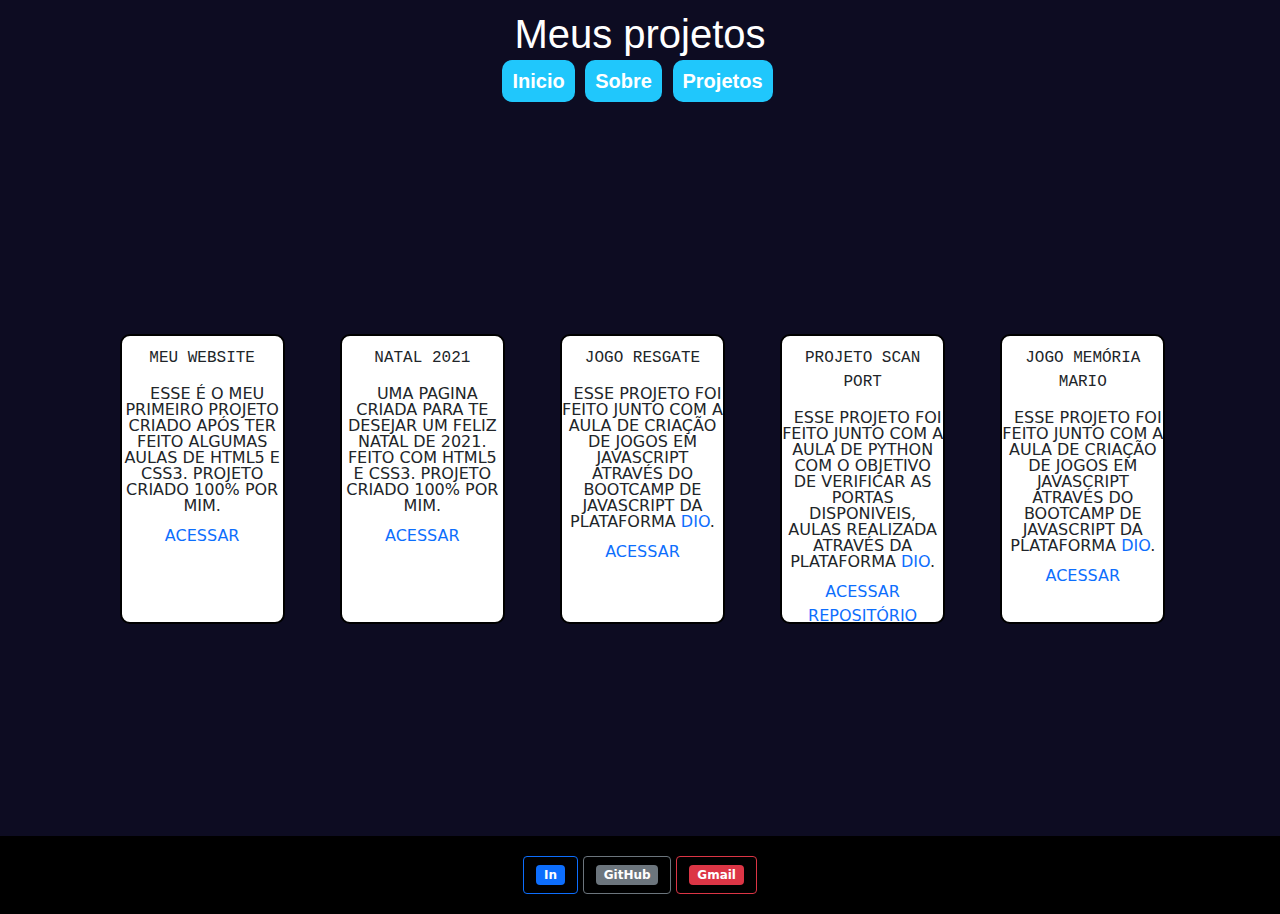
==== projetos pessoal/pro-pessoal.html @ b99d31ad "novo portfolio" ====
<!DOCTYPE html>
<html lang="pt-br">
<head>
    <meta charset="UTF-8">
    <meta http-equiv="X-UA-Compatible" content="IE=edge">
    <meta name="viewport" content="width=device-width, initial-scale=1.0">
    <link rel="shortcut icon" href="../img/favicon_io/favicon.ico" type="image/x-icon">
    <link rel="stylesheet" href="../assest/css/style.css">
    <link rel="stylesheet" href="../Bootstrap/css/bootstrap.css">

    <title>Projetos Pessoal</title>
</head>
<body>
    <header>
        <h1>Meus projetos</h1>
            <div>
                <nav>
                 <a href="../index.html">Inicio</a>
                 <a href="../sobre/about.html">Sobre</a>
                 <a href="pro-pessoal.html">Projetos</a>
                </nav>
            </div>
    </header>
    <section>
        <div class="pro-main">
            <div class="pro-div">
                <p class="pro-pf">Meu WebSite</p>
                <p class="pro-p">
                    Esse é o meu primeiro projeto criado após ter feito algumas aulas de HTML5 e CSS3. Projeto criado 100% por mim.
                </p>
                <a href="https://jefalmeida1.github.io/Portfolio/" target="_blank" class="pro-link">Acessar</a>
            </div>
            <div class="pro-div">
                <p class="pro-pf">Natal 2021</p>
                <p class="pro-p">
                    Uma pagina criada para te desejar um feliz natal de 2021. Feito com HTML5 e CSS3. Projeto criado 100% por mim.
                </p>
                <a href="https://jefalmeida1.github.io/devnatal2021/" target="_blank" class="pro-link">Acessar</a>
            </div>
            <div class="pro-div">
                <p class="pro-pf">Jogo Resgate</p>
                <p class="pro-p">
                    Esse projeto foi feito junto com a aula de criação de jogos em javascript através do bootcamp de JavaScript da plataforma 
                    <a href="https://www.dio.me/" target="_blank" class="pro-link">DIO</a>.
                </p>
                <a href="https://github.com/JefAlmeida1/DigitalInnovationOne/tree/main/JavaScript/Jogo%20Nave" target="_blank" class="pro-link">Acessar</a>
            </div>
            <div class="pro-div">
                <p class="pro-pf">Projeto Scan Port</p>
                <p class="pro-p">
                    Esse projeto foi feito junto com a aula de python com o objetivo de verificar as portas disponiveis, aulas realizada através da plataforma 
                    <a href="https://www.dio.me/" target="_blank" class="pro-link">DIO</a>.
                </p>
                <a href="https://github.com/JefAlmeida1/DigitalInnovationOne/tree/main/Python/Projeto%20Scan%20Port" target="_blank" class="pro-link">Acessar repositório</a>
            </div>
            <div class="pro-div">
                <p class="pro-pf">Jogo Memória Mario</p>
                <p class="pro-p">
                    Esse projeto foi feito junto com a aula de criação de jogos em javascript através do bootcamp de JavaScript da plataforma 
                    <a href="https://www.dio.me/" target="_blank" class="pro-link">DIO</a>.
                </p>
                <a href="https://jefalmeida1.github.io/Mariomemoria/" target="_blank" class="pro-link">Acessar</a>
            </div>
        </div>
    </section>
    <footer>
        <div>
            <button type="button" class="btn btn-outline-primary">
                <span class="badge bg-primary">
                    <a href="https://www.linkedin.com/in/jeferson-almeida-988647219/" target="_blank" class="lik">In</a>
                </span>
            </button>
            <button type="button" class="btn btn-outline-secondary">
                <a href="https://github.com/JefAlmeida1" target="_blank" class="git">
                   <span class="badge bg-secondary">GitHub</span>
                </a>
            </button>
           <button type="button" class="btn btn-outline-danger">
                <span class="badge bg-danger">
                    <a href="mailto:contatojafjobssp@gmail.com" target="_blank" class="gmail">Gmail</a>
                </span>
            </button>
        </div>
    </footer>
</body>
</html>
---- assest/css/style.css ----
@charset "UTF-8";


*{
    margin: 0;
    padding: 0;
}

body{
    background-color: rgb(13, 12, 34);
    background-repeat: no-repeat;  
}

header{
    background-color: rgb(13, 12, 34);
    padding: 10px;
    margin: auto;
    text-align: center;
    text-decoration: azure;
    text-shadow: 5px black;
    font-family: 'Arial Narrow', Arial, sans-serif;
    font-size: 20px;
    color: white;
    width: 100%;
}

nav{
    margin-bottom: 10px;
}
nav a{
    color: white;
    padding: 10px;
    text-decoration: none;
    font-weight: bold;
    transition-duration: .5s;
    border-radius: 10px;
    border-color: rgb(32, 199, 252);
    background-color: rgb(32, 199, 252);
    margin-right: 5px;
}

nav > a:hover{
    background-color: #fffffffa;
    color: rgba(0, 0, 0, 0.897);
    padding: 5px;
}

a, .pro-link, header div a{
    text-decoration: none;
}


main{
    display: inline-block;
    margin: auto;
    width: 100%;
}

div.principal{
    background-color: rgb(13, 12, 34);
    border-radius: 5px;
    padding-bottom: 340px;
    margin-left: 20px;
    width: 90%;
    height: 20px;
    justify-content: center;
    border: 1px solid #0e0c0c;
    text-align: justify;
    position: relative;
    color: white;
    box-shadow: 0px 7px 9px #2C98F7;
    
    
    animation-name: moveInleft;
    animation-duration: 1s;
    animation-timing-function: ease-out;

}

.p-principal{
    margin: 100px 0px;
    text-align: justify;
    text-indent: 30px;
    line-height: 2em;
    font-size: calc(1em, 1em + 1vw, 1.25em);
    font-family: sans-serif;
}

h3.skill{
    margin-top: 15px;
    text-align: center;
    font-size: 30px;
    text-overflow: clip;
    color: white;
}

div.principal2{
    background-color: rgb(13, 12, 34);
    border-radius: 5px;
    padding: 99px;
    margin-left: 20px;
    margin-bottom: 15px;
    width: 90%;
    display: flex;
    border: 1px solid #0e0c0c;
    box-shadow: 0px 7px 9px #2C98F7
}

div.html5, .css3, .js, .react, .python, .sql{
    width: 20%;
    height: 3cm;
    padding: 20px;
    border: 1px solid #0e0c0c;
    text-decoration: none;
    text-transform: uppercase; 
    transition: all;
    transition-duration: 0.5s;
    cursor: pointer;
    text-align: center;

    animation-name: moveInRigth;
    animation-duration: 2s;
    animation-timing-function: ease-out;
}

.html5{
    background-color: #A62F03;
    border-radius: 20px;
    margin-right: 2px;

}

.css3{
    background-color: #498FAB;
    border-radius: 20px;
    margin-right: 2px;
}

.js{
    background-color: yellow;
    border-radius: 20px;
    margin-right: 2px;
}

.react{
    background-color: #2E5A6B;
    border-radius: 20px;
    margin-right: 2px;
    color: #6ACFF7;
}

.python{
    background-color: #236EEC;
    border-radius: 20px;
    margin-right: 2px;
    color: yellow;
}

.sql{
    background-color: #0C2E59;
    border-radius: 20px;
    margin-right: 2px;
    color: #BF4904;
}

footer{
    background-color: rgb(0, 0, 0); 
    padding: 20px;
    display: flex;
    align-items: center;
    justify-content: center;
    width: 100%;
    position: relative;
}

.lik{
    color: white;
    text-decoration: none;
}

.git{
    color: white;
    text-decoration: none;
}

.gmail{
    color: white;
    text-decoration: none;
}
/*animação*/

@keyframes moveInleft{
    0%{
        opacity: 0;
        transform: translateX(-100px);
    }
    
    80%{
        transform: translate(20px);
    }      

    100%{
        opacity: 1;
        transform: translate(0);
    }
}


@keyframes moveInRigth{
    0%{
        opacity: 0;
        transform: translateX(100px);
    }
    
    80%{
        transform: translate(-10px);
    }      

    100%{
        opacity: 1;
        transform: translate(0);
    }
}

@keyframes moveInskill{
    0%{
        opacity: 0;
        transform: translateY(30px);
    }

    100%{
        opacity: 1;
        transform: translate(0);
    }
}

.skill:hover::after{
    transform: scaleX(1.5) scaleY(1.6);
    opacity: 0;
}

.skill--animated{
    animation: moveInskill .3s ease-out .35s;
    animation-fill-mode: backwards;
}

div.html5:hover, .css3:hover, .js:hover, .react:hover, .python:hover, .sql:hover, .pro-div:hover{
    transform: translateY(-3px);
}

div.html5:active, .css3:active, .js:active, .react:active, .python:active, .sql:active{
    transform:translateY(-1px);
}

.html5:hover{
    background-color: #D95204;
    color: white;
}

.css3:hover{
    background-color: #147DD9;
    color: white;
}

.js:hover{
    background-color: black;
    color: yellow;
}

.react:hover{
    background-color: white;
    color: #6ACFF7;
}

.python:hover{
    background-color: yellow;
    color: #005FFF;
}

.sql:hover{
    background-color: #BF4904;
    color: #0C2E59;
}

/* Pagina about*/

.sobre{
    background-color: rgb(13, 12, 34);
    height: auto;
    width: 100%;
}

h1.sobre-h1{
    font-size: 2em;
    text-align: center;
}

.descricao{
    background-color: rgb(13, 12, 34);
    position: relative;
    padding-bottom: 35%; 
    margin: auto;
    color: white;
    width: 100%;
    font-size: calc(1em, 1em + 1vw, 1.25em);
}

.p-sobre{
    margin: 0px 15px;
    text-align: justify;
    text-indent: 30px;
    line-height: 29px;
    font-size: calc(1em, 1em + 1vw, 1.25em);
    font-family: sans-serif;
}

/* pagina pro-pessoal*/

section{
    background-color: rgb(13, 12, 34);
    padding: 0 7%;
    width: 100%;
}

.pro-main{
    background-color: rgb(13, 12, 34);
    width: 100%;
    padding: 50px 0;
    display: flex;
    flex-wrap: wrap;
    flex-direction: row;
    align-items: center;
    justify-content: space-around;
    height: 80vh;
}

.pro-div{
    background-color: white;
    display: inline-block;
    border: 2px solid black;
    width: 15%;
    height: 290px;
    border-radius: 10px;
    margin-top: 5px;
    margin-left: 5px;
    
    

    text-transform: uppercase; 
    transition: all;
    transition-duration: 0.5s;
    text-align: center;

    animation-name: moveInRigth;
    animation-duration: 2s;
    animation-timing-function: ease-out;
}

.pro-pf{
    text-align: center;
    font-family: monospace;
    margin-top: 10px;
    font-size: calc(1em, 1em + 1vw, 1.25em);
}

div{
    justify-content: center;
    align-items: center;
}

.pro-div:hover{
    box-shadow: 0px 7px 9px #2C98F7;    
}

.pro-p{
    margin: 10px 0px;
    text-align: center;
    text-indent: 10px;
    line-height: 1em;
    font-size: 1em;
}

/* media queries */

@media (min-width: 375px) and (max-width: 950px) {
    html{
        font-size: 3vw;
    }
    
    div.principal{
        padding-bottom: 250px;
    }

    .descricao{
        padding-bottom: 90%;
        width: 100%;
    }
    section{
        width: 100%;
    }
    .pro-main{
        width: 100%;
    }

    .pro-div{
        width: 50%;
    }

}
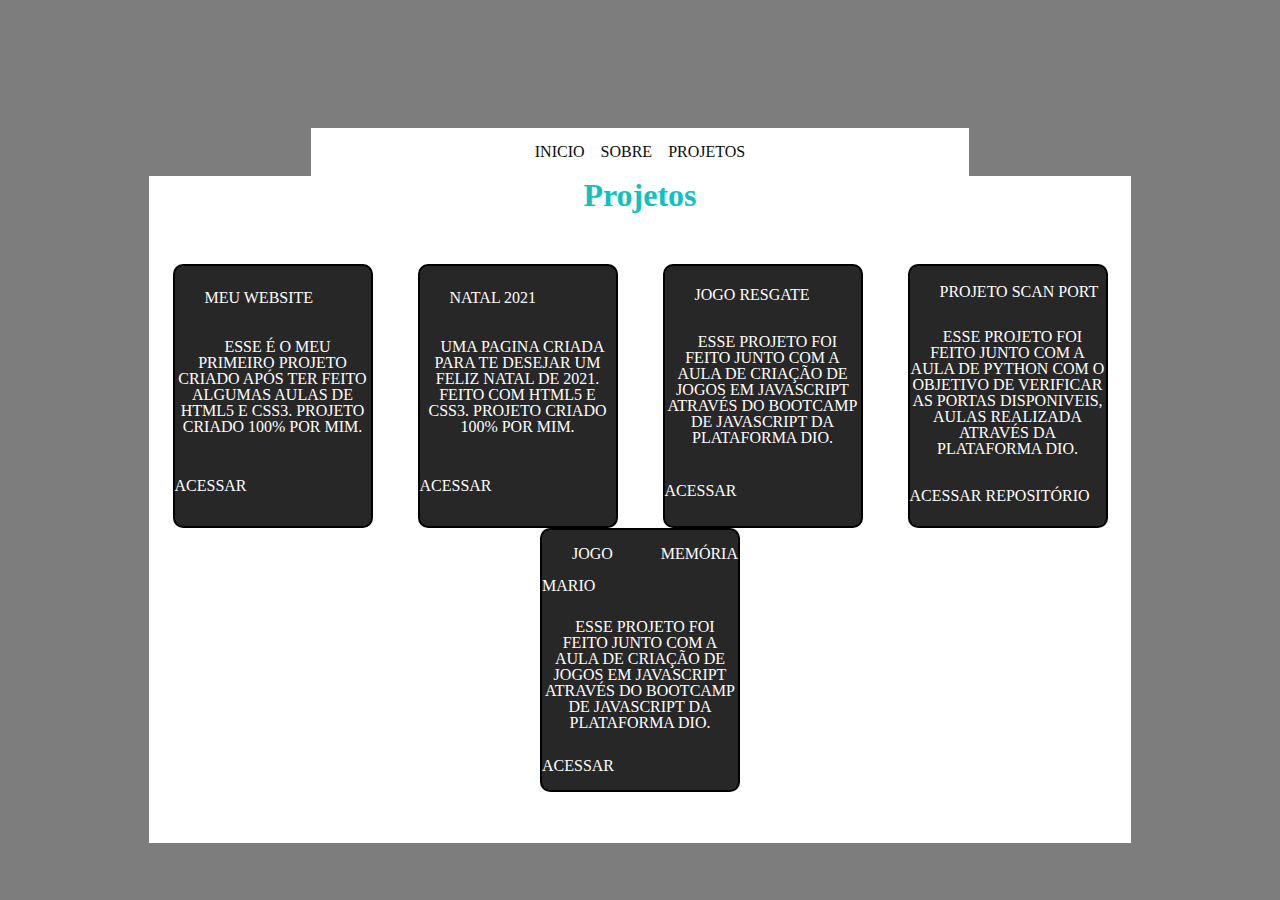
==== commit d898e468: "Remodelagem" ====
--- a/projetos pessoal/pro-pessoal.html
+++ b/projetos pessoal/pro-pessoal.html
@@ -6,22 +6,36 @@
     <meta name="viewport" content="width=device-width, initial-scale=1.0">
     <link rel="shortcut icon" href="../img/favicon_io/favicon.ico" type="image/x-icon">
     <link rel="stylesheet" href="../assest/css/style.css">
-    <link rel="stylesheet" href="../Bootstrap/css/bootstrap.css">
 
     <title>Projetos Pessoal</title>
 </head>
 <body>
     <header>
-        <h1>Meus projetos</h1>
-            <div>
-                <nav>
-                 <a href="../index.html">Inicio</a>
-                 <a href="../sobre/about.html">Sobre</a>
-                 <a href="pro-pessoal.html">Projetos</a>
-                </nav>
+        <div class="container">
+            <div class="menu-section">
+              <div class="menu-toggle">
+                <div class="one"></div>
+                <div class="two"></div>
+                <div class="three"></div>
+              </div>
+              <nav>
+                <ul>
+                  <li>
+                    <a href="/index.html">Inicio</a>
+                  </li>
+                  <li>
+                    <a href="/sobre/about.html">Sobre</a>
+                  </li>
+                  <li>
+                    <a href="/projetos pessoal/pro-pessoal.html">Projetos</a>
+                  </li>
+                </ul>
+              </nav>
             </div>
+          </div>
     </header>
-    <section>
+    <main>
+        <h1 class="projetos-h1">Projetos</h1>
         <div class="pro-main">
             <div class="pro-div">
                 <p class="pro-pf">Meu WebSite</p>
@@ -62,25 +76,6 @@
                 <a href="https://jefalmeida1.github.io/Mariomemoria/" target="_blank" class="pro-link">Acessar</a>
             </div>
         </div>
-    </section>
-    <footer>
-        <div>
-            <button type="button" class="btn btn-outline-primary">
-                <span class="badge bg-primary">
-                    <a href="https://www.linkedin.com/in/jeferson-almeida-988647219/" target="_blank" class="lik">In</a>
-                </span>
-            </button>
-            <button type="button" class="btn btn-outline-secondary">
-                <a href="https://github.com/JefAlmeida1" target="_blank" class="git">
-                   <span class="badge bg-secondary">GitHub</span>
-                </a>
-            </button>
-           <button type="button" class="btn btn-outline-danger">
-                <span class="badge bg-danger">
-                    <a href="mailto:contatojafjobssp@gmail.com" target="_blank" class="gmail">Gmail</a>
-                </span>
-            </button>
-        </div>
-    </footer>
+    </main>
 </body>
 </html>--- a/assest/css/style.css
+++ b/assest/css/style.css
@@ -1,349 +1,239 @@
 @charset "UTF-8";
-
 
 *{
     margin: 0;
     padding: 0;
-}
+    font-family: 'Roboto', sans-serif;
+    font-family: 'Dancing Script';
+}
+
+/* Pagina inicial */
 
 body{
-    background-color: rgb(13, 12, 34);
-    background-repeat: no-repeat;  
+    background-color: #7D7D7D;
 }
 
 header{
-    background-color: rgb(13, 12, 34);
+    margin-top: 8em;
+}
+
+header .container{
+    display: flex;
+    align-items: stretch;
+    justify-content: center;
+    background-color: white;
+    width: 50.6%;
+    max-width: 980px;
+    margin: auto;
+}
+.container{
+    padding: 5px;
+}
+
+header nav ul {
+    display: flex;
+}
+
+header nav ul li {
+    list-style: none;
+}
+
+header nav ul li a {
+    text-decoration: none;
+    color: rgb(10, 10, 10);
+    text-transform: uppercase;
+    font-size: 1rem; 
+    padding: 0.5rem;
+    transition: all 250ms linear 0s;
+}
+
+header nav ul li a:hover {
+    background: #53EAF2;
+    border-radius: 20px;
+    color: white;
+}
+
+nav{
     padding: 10px;
-    margin: auto;
-    text-align: center;
-    text-decoration: azure;
-    text-shadow: 5px black;
-    font-family: 'Arial Narrow', Arial, sans-serif;
-    font-size: 20px;
-    color: white;
-    width: 100%;
-}
-
-nav{
-    margin-bottom: 10px;
-}
-nav a{
-    color: white;
-    padding: 10px;
-    text-decoration: none;
-    font-weight: bold;
-    transition-duration: .5s;
-    border-radius: 10px;
-    border-color: rgb(32, 199, 252);
-    background-color: rgb(32, 199, 252);
-    margin-right: 5px;
-}
-
-nav > a:hover{
-    background-color: #fffffffa;
-    color: rgba(0, 0, 0, 0.897);
-    padding: 5px;
-}
-
-a, .pro-link, header div a{
-    text-decoration: none;
-}
-
+}
 
 main{
-    display: inline-block;
-    margin: auto;
-    width: 100%;
-}
-
-div.principal{
-    background-color: rgb(13, 12, 34);
-    border-radius: 5px;
+    width: 90%;
+    max-width: 980px;
+    margin: auto;
+    background-color: #FFFFFF;
+    border: 1px solid #FFFFFF;
+}
+
+.principal{
     padding-bottom: 340px;
-    margin-left: 20px;
-    width: 90%;
+    width: 70%;
+    max-width: 980px;
     height: 20px;
-    justify-content: center;
-    border: 1px solid #0e0c0c;
+    border: 1px solid #FFFFFF;
     text-align: justify;
     position: relative;
     color: white;
-    box-shadow: 0px 7px 9px #2C98F7;
-    
+    display: flex;
+    justify-content: space-between;
+    margin: auto;
     
     animation-name: moveInleft;
     animation-duration: 1s;
     animation-timing-function: ease-out;
-
+}
+.main-principal{
+    align-items: center;
+    text-align: center;    
+}
+
+.hello-main-h1{
+    color: #0FC2C0;
+    display: flex;
+    font-size: 10em;
 }
 
 .p-principal{
-    margin: 100px 0px;
     text-align: justify;
     text-indent: 30px;
     line-height: 2em;
-    font-size: calc(1em, 1em + 1vw, 1.25em);
-    font-family: sans-serif;
-}
-
-h3.skill{
-    margin-top: 15px;
+    display: flex;
+    color: white;
+    background-color: #0e0c0cea;
+    padding: 5px;
+    border-radius: 10px;
+    width: 80vh;
+    margin: auto;
+}
+
+.image-main{
+    width: 15%;
+    max-width: 980px;
+    margin: auto;
+    display: flex;
+    align-items: center;
+}
+
+.contatos{
+    display: flex;
+    justify-content: center;
+    background-color: #0e0c0ce3;
+    width: 55%;
+    max-width: 980px;
+    border-radius: 10px;
+    margin-top: 1em;
+    margin-left: 15em;
+    margin-bottom: 15px;
+    box-shadow: 2px 2px 2px 2px #0e0c0c;
+}
+
+.h3-contato{
     text-align: center;
-    font-size: 30px;
-    text-overflow: clip;
-    color: white;
-}
-
-div.principal2{
-    background-color: rgb(13, 12, 34);
-    border-radius: 5px;
-    padding: 99px;
-    margin-left: 20px;
-    margin-bottom: 15px;
-    width: 90%;
-    display: flex;
-    border: 1px solid #0e0c0c;
-    box-shadow: 0px 7px 9px #2C98F7
-}
-
-div.html5, .css3, .js, .react, .python, .sql{
-    width: 20%;
-    height: 3cm;
-    padding: 20px;
-    border: 1px solid #0e0c0c;
+    font-size: 1.5em;
+    margin: auto;
+    color: #0FC2C0;
+    font-family: 'Dancing Script';
+}
+
+.ul-contato{
+    margin-top: 40px;
+    display: flex;
+    flex-direction: revert;
+    justify-content: space-around;
+}
+
+.li-contato a{
     text-decoration: none;
-    text-transform: uppercase; 
-    transition: all;
-    transition-duration: 0.5s;
-    cursor: pointer;
-    text-align: center;
-
-    animation-name: moveInRigth;
-    animation-duration: 2s;
-    animation-timing-function: ease-out;
-}
-
-.html5{
-    background-color: #A62F03;
-    border-radius: 20px;
-    margin-right: 2px;
-
-}
-
-.css3{
-    background-color: #498FAB;
-    border-radius: 20px;
-    margin-right: 2px;
-}
-
-.js{
-    background-color: yellow;
-    border-radius: 20px;
-    margin-right: 2px;
-}
-
-.react{
-    background-color: #2E5A6B;
-    border-radius: 20px;
-    margin-right: 2px;
-    color: #6ACFF7;
-}
-
-.python{
-    background-color: #236EEC;
-    border-radius: 20px;
-    margin-right: 2px;
-    color: yellow;
-}
-
-.sql{
-    background-color: #0C2E59;
-    border-radius: 20px;
-    margin-right: 2px;
-    color: #BF4904;
-}
-
-footer{
-    background-color: rgb(0, 0, 0); 
-    padding: 20px;
-    display: flex;
-    align-items: center;
-    justify-content: center;
+    font-family: 'Roboto';
+}
+
+.li-contato{
+    list-style-type: none;
+}
+
+.linkedin, .git, .gamil{
+    width: 60%;
+}
+
+/* About*/
+
+.descricao{
+    padding-bottom: 340px;
+    width: 70%;
+    max-width: 980px;
+    height: 20px;
+    border: 1px solid #FFFFFF;
+    text-align: justify;
+    position: relative;
+    color: white;
+    display: flex;
+    flex-direction: column;
+    margin: auto;
+}
+
+.about-h3, .objetivo-h3, .secives{
+    display: flex;
+    flex-direction: column;
+    color: #0FC2C0;
+    align-items: center;
+    font-size: 1.3em;
+}
+
+.skill{
+    display: flex;
+    flex-direction: column;
+    color: #0FC2C0;
+    align-items: center;
+    font-size: 1.3em;
+}
+
+.sobre-p, .objetivo-p, .services-p{
+    background-color: #0e0c0ce3;
+    border-radius: 10px;
+    padding: 1em;
+}
+
+.div-about-stak{
+    display: flex;
+    justify-content: flex-start;
+}
+
+.img-html, .img-css, .img-javascript, .img-react, .img-python,
+ .img-mysql, .img-sqlserver, .img-nodejs, .img-yarn, .img-npm{
     width: 100%;
-    position: relative;
-}
-
-.lik{
-    color: white;
-    text-decoration: none;
-}
-
-.git{
-    color: white;
-    text-decoration: none;
-}
-
-.gmail{
-    color: white;
-    text-decoration: none;
-}
-/*animação*/
-
-@keyframes moveInleft{
-    0%{
-        opacity: 0;
-        transform: translateX(-100px);
-    }
-    
-    80%{
-        transform: translate(20px);
-    }      
-
-    100%{
-        opacity: 1;
-        transform: translate(0);
-    }
-}
-
-
-@keyframes moveInRigth{
-    0%{
-        opacity: 0;
-        transform: translateX(100px);
-    }
-    
-    80%{
-        transform: translate(-10px);
-    }      
-
-    100%{
-        opacity: 1;
-        transform: translate(0);
-    }
-}
-
-@keyframes moveInskill{
-    0%{
-        opacity: 0;
-        transform: translateY(30px);
-    }
-
-    100%{
-        opacity: 1;
-        transform: translate(0);
-    }
-}
-
-.skill:hover::after{
-    transform: scaleX(1.5) scaleY(1.6);
-    opacity: 0;
-}
-
-.skill--animated{
-    animation: moveInskill .3s ease-out .35s;
-    animation-fill-mode: backwards;
-}
-
-div.html5:hover, .css3:hover, .js:hover, .react:hover, .python:hover, .sql:hover, .pro-div:hover{
-    transform: translateY(-3px);
-}
-
-div.html5:active, .css3:active, .js:active, .react:active, .python:active, .sql:active{
-    transform:translateY(-1px);
-}
-
-.html5:hover{
-    background-color: #D95204;
-    color: white;
-}
-
-.css3:hover{
-    background-color: #147DD9;
-    color: white;
-}
-
-.js:hover{
-    background-color: black;
-    color: yellow;
-}
-
-.react:hover{
-    background-color: white;
-    color: #6ACFF7;
-}
-
-.python:hover{
-    background-color: yellow;
-    color: #005FFF;
-}
-
-.sql:hover{
-    background-color: #BF4904;
-    color: #0C2E59;
-}
-
-/* Pagina about*/
-
-.sobre{
-    background-color: rgb(13, 12, 34);
-    height: auto;
-    width: 100%;
-}
-
-h1.sobre-h1{
-    font-size: 2em;
-    text-align: center;
-}
-
-.descricao{
-    background-color: rgb(13, 12, 34);
-    position: relative;
-    padding-bottom: 35%; 
-    margin: auto;
-    color: white;
-    width: 100%;
-    font-size: calc(1em, 1em + 1vw, 1.25em);
-}
-
-.p-sobre{
-    margin: 0px 15px;
-    text-align: justify;
-    text-indent: 30px;
-    line-height: 29px;
-    font-size: calc(1em, 1em + 1vw, 1.25em);
-    font-family: sans-serif;
-}
-
-/* pagina pro-pessoal*/
-
-section{
-    background-color: rgb(13, 12, 34);
-    padding: 0 7%;
-    width: 100%;
-}
+}
+
+/* Projetos*/
 
 .pro-main{
-    background-color: rgb(13, 12, 34);
+    background-color: #FFFFFF;
     width: 100%;
     padding: 50px 0;
+    margin: auto;
     display: flex;
     flex-wrap: wrap;
     flex-direction: row;
     align-items: center;
-    justify-content: space-around;
-    height: 80vh;
+}
+
+.projetos-h1{
+    display: flex;
+    flex-direction: column;
+    color: #0FC2C0;
+    align-items: center;
+    font-size: 2em;
 }
 
 .pro-div{
-    background-color: white;
-    display: inline-block;
+    background-color: #0e0c0ce3;
     border: 2px solid black;
-    width: 15%;
-    height: 290px;
+    width: 20%;
+    height: 260px;
     border-radius: 10px;
-    margin-top: 5px;
-    margin-left: 5px;
-    
+    margin: auto;
+    color: #FFFFFF;
+    display: flex;
+    flex-wrap: wrap;
     
 
     text-transform: uppercase; 
@@ -357,15 +247,13 @@
 }
 
 .pro-pf{
-    text-align: center;
-    font-family: monospace;
-    margin-top: 10px;
-    font-size: calc(1em, 1em + 1vw, 1.25em);
-}
-
-div{
-    justify-content: center;
-    align-items: center;
+    text-align: justify;
+    text-indent: 30px;
+    line-height: 2em;
+    display: flex;
+    color: white;
+    width: 80vh;
+    margin: auto;
 }
 
 .pro-div:hover{
@@ -380,37 +268,102 @@
     font-size: 1em;
 }
 
+.pro-link{
+    text-decoration: none;
+    color: #FFFFFF;
+}
+
 /* media queries */
 
-@media (min-width: 375px) and (max-width: 950px) {
-    html{
-        font-size: 3vw;
-    }
-    
-    div.principal{
-        padding-bottom: 250px;
-    }
-
-    .descricao{
-        padding-bottom: 90%;
+@media (max-width: 630px) {
+
+    .hero .container {
+        flex-direction: column;
+        text-align: center;
+    }
+
+    .hero .container img {
+        order: -1;
+    }
+
+    .form-group {
+        display: block;
+    }
+}
+
+@media (max-width: 540px) {
+    nav {
+        display: none;
+    }
+
+    .one,
+    .two,
+    .three {
+        background-color: #fff;
+        height: 5px;
         width: 100%;
-    }
-    section{
-        width: 100%;
-    }
-    .pro-main{
-        width: 100%;
-    }
-
-    .pro-div{
-        width: 50%;
-    }
-
-}
-
-
-
-
-
-
-
+        margin: 6px auto;
+
+        transition-duration: 0.3s;
+    }
+
+    .menu-toggle {
+        width: 40px;
+        height: 30px;
+        margin-right: 20px;
+    }
+
+    /* fullscreen */
+    .menu-section.on {
+        position: absolute;
+        top:0;
+        left:0;
+        
+        width: 100vw;
+        height: 100vh;
+
+        background-color: #7159c1;
+        
+        z-index: 10;
+
+        display: flex;
+        justify-content: center;
+        align-items: center;
+    }
+
+    .menu-section.on nav {
+        display: block;
+    }
+
+    .menu-section.on .menu-toggle {
+        position: absolute;
+        right: 25px;
+        top: 15px;
+    }
+
+    .menu-section.on .menu-toggle .one {
+        transform: rotate(45deg) translate(7px, 7px);
+    }
+
+    .menu-section.on .menu-toggle .two {
+        opacity: 0;
+    }
+
+    .menu-section.on .menu-toggle .three {
+        transform: rotate(-45deg) translate(8px, -9px);
+    }
+
+    .menu-section.on nav ul {
+        text-align: center;
+        display: block;
+    }
+
+    .menu-section.on nav ul a{
+        transition-duration: 0.5s;
+        font-size: 3rem;
+        line-height: 4rem;
+        display: block;
+        
+    }
+
+}